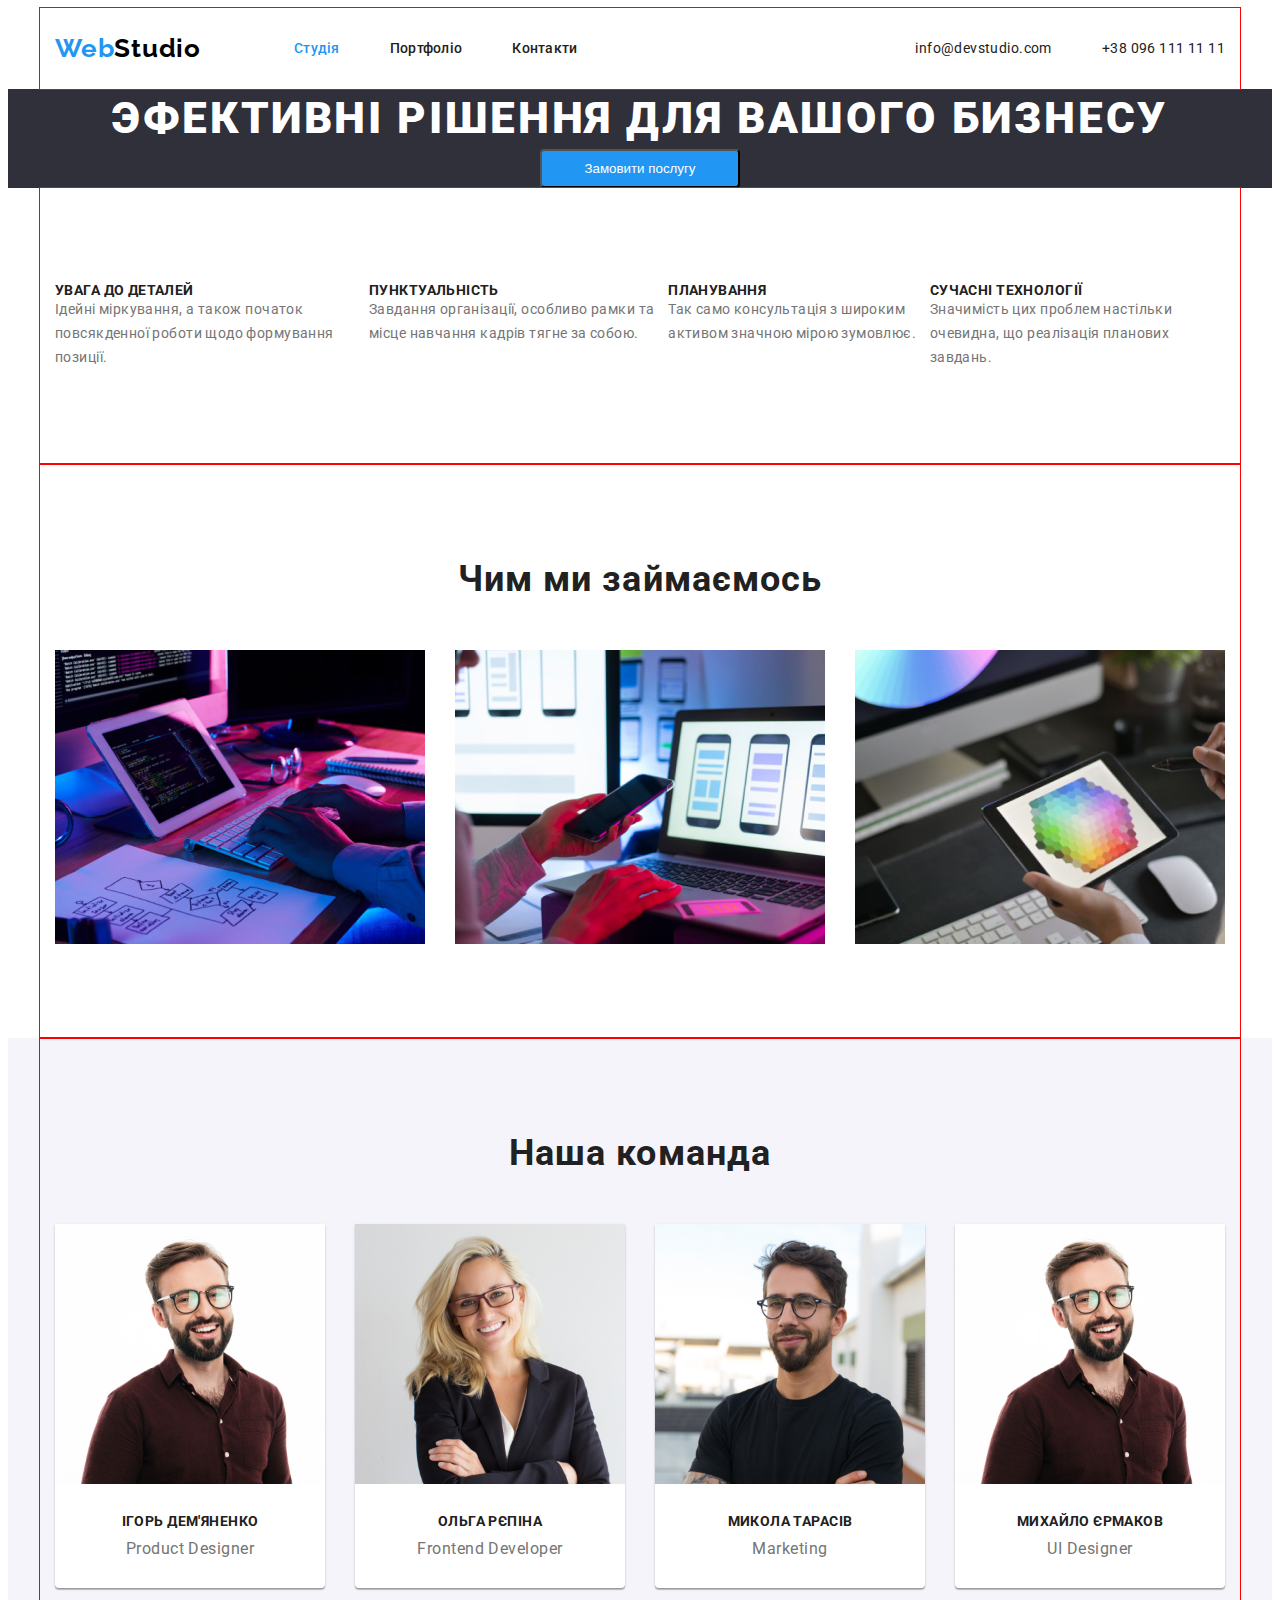
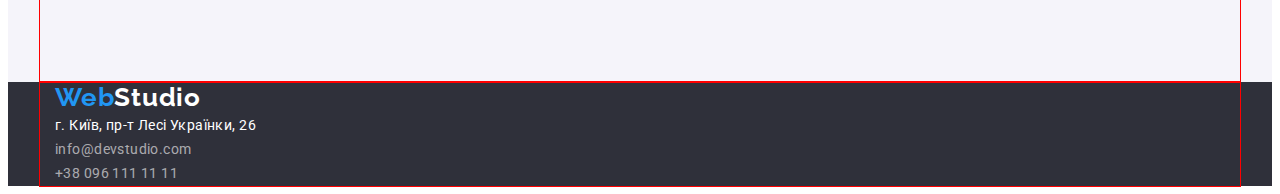
==== index.html @ a9e849f8 "Update index.html" ====
<!DOCTYPE html>
<html lang="uk">
<head>
  <meta charset="UTF-8">
  <meta http-equiv="X-UA-Compatible" content="IE=edge">
  <meta name="viewport" content="width=device-width, initial-scale=1.0">
  <link rel="stylesheet" href="https://cdnjs.cloudflare.com/ajax/libs/modern-normalize/1.1.0/modern-normalize.min.css"
    integrity="sha512-wpPYUAdjBVSE4KJnH1VR1HeZfpl1ub8YT/NKx4PuQ5NmX2tKuGu6U/JRp5y+Y8XG2tV+wKQpNHVUX03MfMFn9Q=="
    crossorigin="anonymous" referrerpolicy="no-referrer" />
  <link rel="preconnect" href="https://fonts.googleapis.com">
  <link rel="preconnect" href="https://fonts.gstatic.com" crossorigin>
  <link href="https://fonts.googleapis.com/css2?family=Raleway:wght@700&family=Roboto:wght@400;500;700;900&display=swap"
    rel="stylesheet">
  <link rel="stylesheet" href="./CSS/style.css">
  <title>Studio</title>
</head>
<body>
  <!-- Шапка сайту -->
  <header class="header">
    <!--Панель навігації-->
    <div class="container">
      <nav class="nav-bar">
        <a href="./index.html" class="logo-link"><span>Web</span>Studio</a>
        <ul class="site-nav list">
          <li class="item"><a href="./index.html" class="link current">Студія</a></li>
          <li class="item"><a href="./portfolio.html" class="link">Портфоліо</a></li>
          <li class="item"><a href="" class="link">Контакти</a></li>
        </ul>
      </nav>
      <!--Список контактів-->
      <ul class="contacts-list list">
        <li class="item"><a href="" class="link">info@devstudio.com</a></li>
        <li class="item"><a href="" class="link">+38 096 111 11 11</a></li>
      </ul>
    </div>
  </header>
  <main>
    <!--HERO-->
    <section class="hero">
      <h1 class="title">Эфективні рішення для вашого бизнесу</h1>
      <button type="button" class="hero-btn btn">Замовити послугу</button>
    </section>

    <!--Особливості(Features)-->
    <section class="features">
      <div class="container">
        <h2 class="section-title title visually-hidden">Наші особливості</h2>
        <ul class="features-list list">
          <li class="features-list-item">
            <h3 class="title">Увага до деталей</h3>
            <p>Ідейні міркування, а також початок повсякденної роботи щодо формування позиції.</p>
          </li>
          <li class="features-list-item">
            <h3 class="title">Пунктуальність</h3>
            <p>Завдання організації, особливо рамки та місце навчання кадрів тягне за собою.</p>
          </li>
          <li class="features-list-item">
            <h3 class="title">Планування</h3>
            <p>Так само консультація з широким активом значною мірою зумовлює.</p>
          </li>
          <li class="features-list-item">
            <h3 class="title">Сучасні технології</h3>
            <p>Значимість цих проблем настільки очевидна, що реалізація планових завдань.</p>
          </li>
        </ul>
      </div>
    </section>

    <!--Наші роботи(WORKS)-->
    <section class="works">
      <div class="container">
        <h2 class="section-title title">Чим ми займаємось</h2>
        <ul class="works-list list">
          <li class="works-list-item"><img src="./images/works/img1.jpg" alt="Людина друкує на клавіатурі" width="370" height="294"></li>
          <li class="works-list-item"><img src="./images/works/img2.jpg" alt="Людина тримає в руках смартфон" width="370" height="294"></li>
          <li class="works-list-item"><img src="./images/works/img3.jpg" alt="Людина тримає в руках планшет" width="370" height="294"></li>
        </ul>
      </div>
    </section>

    <!--Наша команда(OUR TEAM)-->
    <section class="team">
      <div class="container">
        <h2 class="section-title title">Наша команда</h2>
        <ul class="team-list list">
          <li class="team-card">
            <img src="./images/command/productdesigner.jpg" alt="Мужчина в рубашке и очках" width="270" height="260">
            <div class="team-card-content">  
            <h3 class="title">Ігорь Дем'яненко</h3>
            <p lang="en" class="position">Product Designer</p>
            </div>
          </li>
          <li class="team-card">
            <img src="./images/command/frontenddeveloper.jpg" alt="Девушка в пиджаке и очках" width="270" height="260">
            <div class="team-card-content">
              <h3 class="title">Ольга Рєпіна</h3>
              <p lang="en" class="position">Frontend Developer</p>
            </div>
          </li>
          <li class="team-card">
            <img src="./images/command/uidesigner.jpg" alt="Мужчина в черной футболке и очках" width="270" height="260">
            <div class="team-card-content">
              <h3 class="title">Микола Тарасів</h3>
              <p lang="en" class="position">Marketing</p>
            </div>
          </li>
          <li class="team-card">
            <img src="./images/command/productdesigner.jpg" alt="Мужчина в рубашке и очках" width="270" height="260">
            <div class="team-card-content">
              <h3 class="title">Михайло Єрмаков</h3>
              <p lang="en" class="position">UI Designer</p>
            </div>
          </li>
        </ul>
      </div>
    </section>
  </main>

  <!--Підвал-->
  <footer class="footer">
    <div class="container">
      <a href="" class="logo-link"><span>Web</span>Studio</a>
      <address class="adress">
        <ul class="adress-list list">
          <li>
            <a href="" class="map-link link">г. Київ, пр-т Лесі Українки, 26</a>
          </li>
          <li>
            <a href="" class="mail-link link">info@devstudio.com</a>
          </li>
          <li>
            <a href="" class="tel-link link">+38 096 111 11 11</a>
          </li>
        </ul>
      </address>
    </div>
  </footer>
</body>
</html>
---- CSS/style.css ----
:root {
  --main-white-color: #ffffff;
  --sec-white-color: #F5F4FA;
  --hero-footer-color: #2F303A;
  --p-text-color: #757575;
  --link-title-black: #212121;
  --logo-black-color: #000000;
  --accent-color: #2196F3;
  --accent-sec-color: #188ce8;
  --host-white: #ffffff99;
}


/* ==========ЗАГАЛЬНІ СТИЛІ============= */
* {
  box-sizing: border-box;
}

body {
  background-color: var(--main-white-color);
  color: var(--p-text-color);

  font-family: 'Roboto', sans-serif;
  font-style: normal;
  font-weight: 400;
  font-size: 14px;
  line-height: 1.71;
  letter-spacing: 0.03em;
  
}

h1,
h2,
h3,
h4,
h5,
h6,
p {
  margin: 0;
}

ul,
ol {
  margin: 0;
  padding: 0;
}

img {
  display: block;
}

.adress {
  font-style: normal;
}

.visually-hidden {
  position: absolute !important;
  clip: rect(1px 1px 1px 1px); /* IE6, IE7 */
  clip: rect(1px, 1px, 1px, 1px);
  padding: 0 !important;
  border: 0 !important;
  height: 1px !important;
  width: 1px !important;
  overflow: hidden;
}

.list {
  list-style: none;
}

.link {
  color: var(--link-title-black);
  text-decoration: none;
}

.site-nav .link.current {
  color: var(--accent-color);
}

.link:hover, .link:focus {
  color: var(--accent-color);
}


.logo-link span {
  color: var(--accent-color);
}
.logo-link {
  text-decoration: none;
}

.title {
  color: var(--link-title-black);
}

.section-title {
  margin-bottom: 50px;
  font-weight: 700;
  font-size: 36px;
  line-height: 42px;
  text-align: center;
  letter-spacing: 0.03em;
}

.container {
  max-width: 1200px;
  margin: 0 auto;
  padding: 0 15px;
  outline: 1px solid red;
}

.features .container,
.works .container,
.team .container {
  padding-top: 94px;
  padding-bottom: 94px;
}
/* ==========ЗАГАЛЬНІ СТИЛІ END============= */


/* =================HEADER===================*/
.header {
  background-color: var(--main-white-color);
}
.header .container {
  display: flex;
} 

.nav-bar {
  display: flex;
  align-items: center;
  padding: 25px 0;
}

.logo-link {
  margin-right: 93px;
  
  font-family: 'Raleway', sans-serif;
  font-style: normal;
  font-weight: 700;
  font-size: 26px;
  line-height: 1.19;
  letter-spacing: 0.03em;
  color: var(--logo-black-color);
}

.site-nav {
  display: flex;
}

.site-nav .item + .item {
  margin-left: 50px;
}

.site-nav .link {
  font-weight: 500;
  font-size: 14px;
  line-height: 1.14;
  letter-spacing: 0.02em;
  color: #212121;
}

.site-nav .link:hover,
.site-nav .link:focus {
  color: var(--accent-color);
}

.contacts-list {
  display: flex;
  align-items: center;
  margin-left: auto;
}

.contacts-list .item + .item {
  margin-left: 50px;
}

.contact-list .link {
  font-weight: 500;
  font-size: 14px;
  line-height: 1.14;
  letter-spacing: 0.02em;
}

.contact-list .link:hover,
.contact-list .link:focus {
  color: var(--accent-color);
}
/* =================HEADER END===================*/

/* ==================HERO======================= */
.hero {
  text-align: center;
  background-color: var(--hero-footer-color);
}

.hero-content {
  align-content: center;
}

.hero .title {
  color: var(--main-white-color);
  font-weight: 900;
  font-size: 44px;
  line-height: 1.36;
  text-align: center;
  letter-spacing: 0.06em;
  text-transform: uppercase;
}

.hero-btn {
  display: block;
  min-width: 200px;
  margin: 0 auto;
  padding: 10px 32px;
  /* box-shadow: 0px 4px 4px rgba(0, 0, 0, 0.15); */
  border-radius: 4px;
  background-color: var(--accent-color);
  color: var(--main-white-color);
  cursor: pointer;
}

.hero-btn:hover, 
.hero-btn:focus {
  background-color: var(--accent-sec-color);
}
/* ==================HERO END======================= */


/* =================FEATURES=================== */
.features-list {
  display: flex;
}

.features-list-item {
  
}

.features-list .title {
  font-weight: 700;
  font-size: 14px;
  line-height: 16px;
  letter-spacing: 0.03em;
  text-transform: uppercase;
}

/* =================FEATURES END=================== */


/* =================WORKS====================== */
.works-list {
  display: flex;
  flex-wrap: wrap;
  margin-left: -30px;
  margin-top: -30px;
}

.works-list-item {
  margin-left: 30px;
  margin-top: 30px;
}
/* =================WORKS END====================== */




/* Стилі OUR TEAM */
.team {
  background-color: var(--sec-white-color);
}

.team-list {
  display: flex;
  flex-wrap: wrap;
  margin-left: -30px;
  margin-top: -30px;
}
.team-card {
  margin-left: 30px;
  margin-top: 30px;
  box-shadow: 0px 1px 3px rgba(0, 0, 0, 0.12), 0px 1px 1px rgba(0, 0, 0, 0.14), 0px 2px 1px rgba(0, 0, 0, 0.2);
  border-radius: 0px 0px 4px 4px;
  background-color: var(--main-white-color);
}

.team-card-content {
  padding-top: 30px;
  padding-bottom: 30px;
}
.team-card .title {
  margin-bottom: 10px;
  font-weight: 700;
  font-size: 14px;
  line-height: 1.14;
  text-align: center;
  letter-spacing: 0.03em;
  text-transform: uppercase;
}
.team-card .position {
  font-size: 16px;
  line-height: 1.18;
  text-align: center;
  letter-spacing: 0.03em;
  color:var(--p-text-color);
}


/* Стилі FOOTER */
.footer {
  background-color: var(--hero-footer-color);
}

.footer .logo-link {
  color: var(--main-white-color);
}

.map-link {
  font-size: 14px;
  line-height: 1.71px;
  letter-spacing: 0.03em;
  color: var(--main-white-color)
}

.mail-link, .tel-link {
  font-size: 14px;
  line-height: 1.71px;
  letter-spacing: 0.03em;
  color: var(--host-white);
}

/* =====Стилі PORTFOLIO===== */
.filter-btn {
  background-color: var(--sec-white-color);
  font-weight: 500;
  font-size: 16px;
  line-height: 1.62;
  text-align: center;
  letter-spacing: 0.03em;
  color: var(--link-title-black);
}

.filter-btn:hover, .filter-btn:focus {
  background-color: var(--accent-color);
  color: var(--main-white-color);
}

.project-item .title {
  font-weight: 700;
  font-size: 18px;
  line-height: 2;
  letter-spacing: 0.06em;
  color: var(--link-title-black);
}

.project-description {
  font-weight: 400;
  font-size: 16px;
  line-height: 1.88;
  letter-spacing: 0.03em;
  color: var(--p-text-color);
}
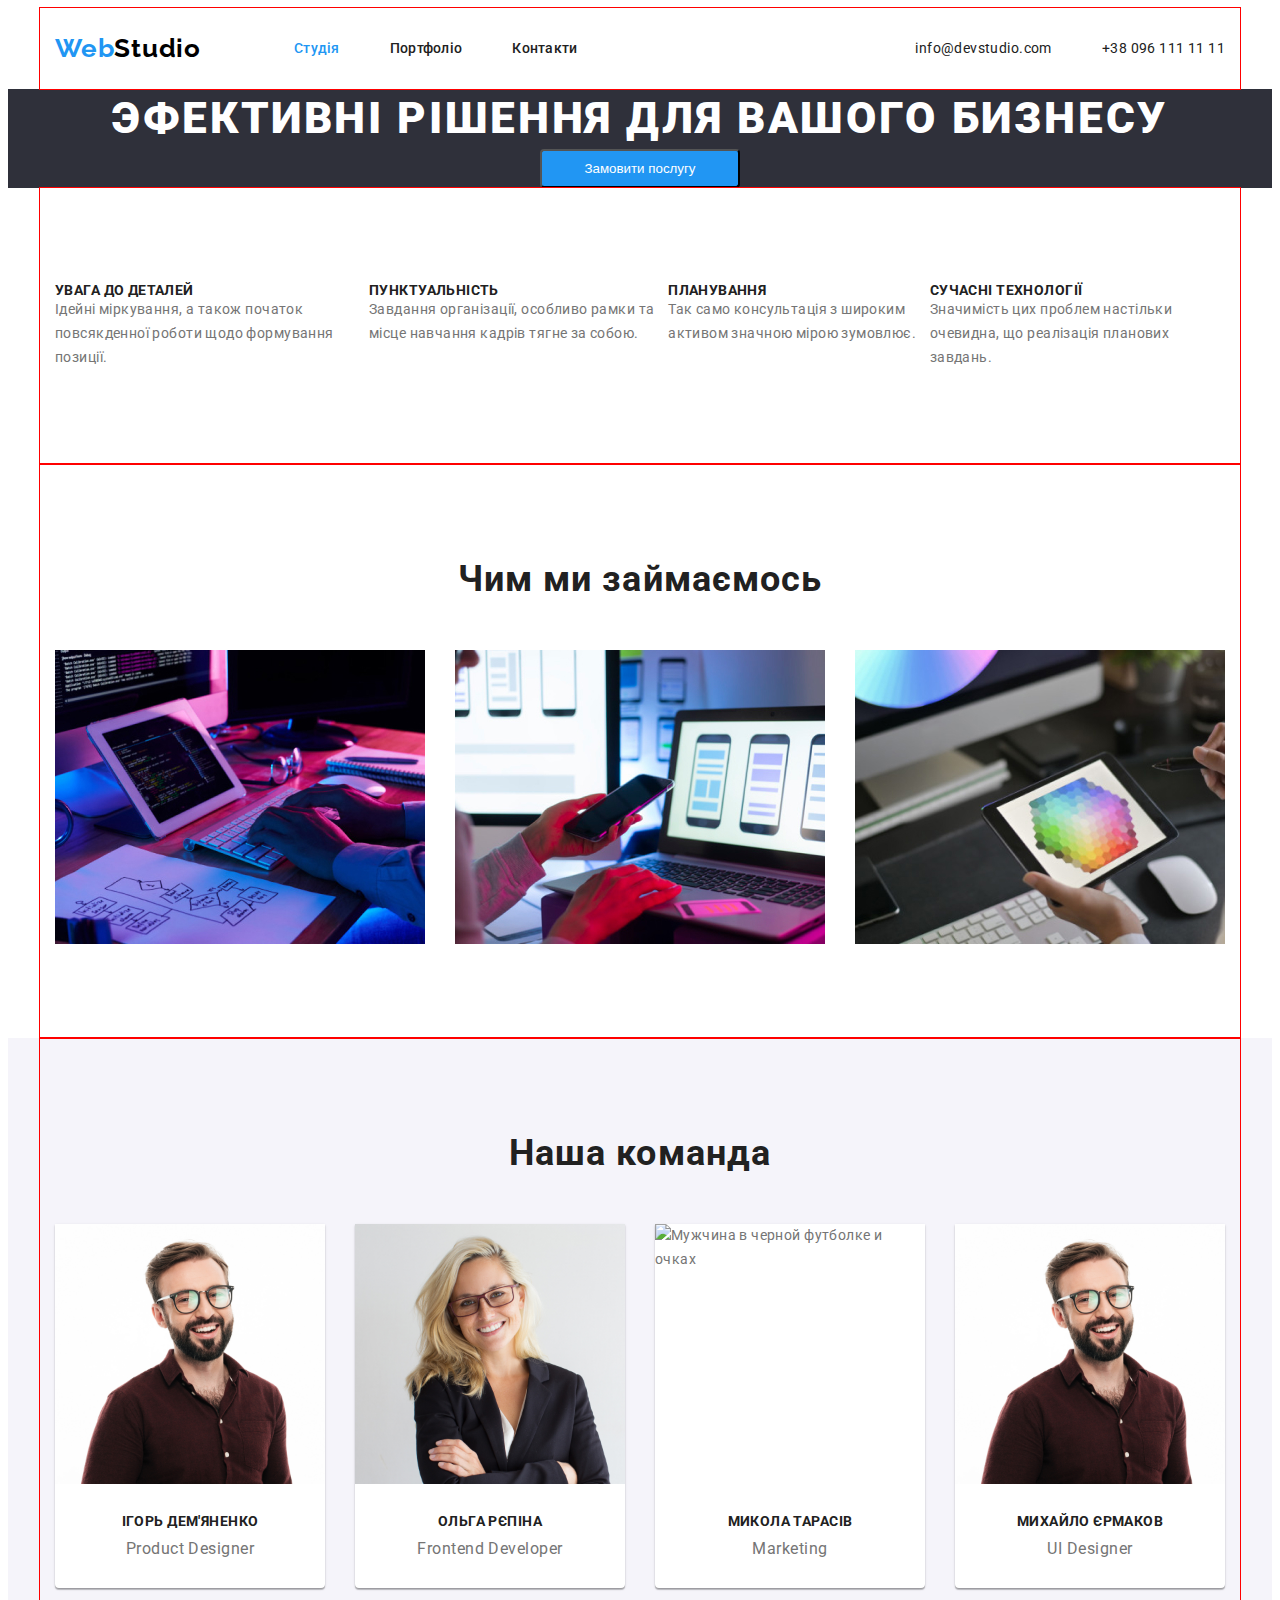
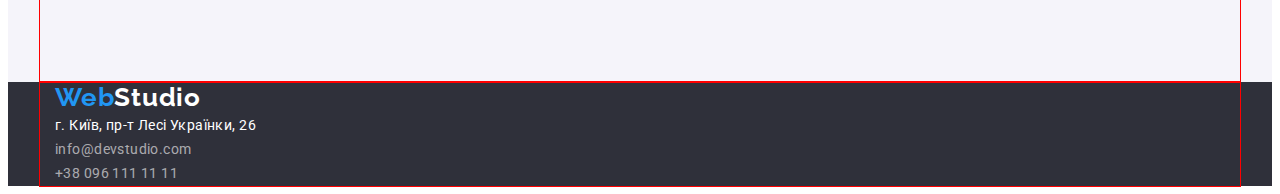
==== commit 8d62e1c2: "Update index.html" ====
--- a/index.html
+++ b/index.html
@@ -98,7 +98,7 @@
             </div>
           </li>
           <li class="team-card">
-            <img src="./images/command/uidesigner.jpg" alt="Мужчина в черной футболке и очках" width="270" height="260">
+            <img src="./images/command/marketing.jpg" alt="Мужчина в черной футболке и очках" width="270" height="260">
             <div class="team-card-content">
               <h3 class="title">Микола Тарасів</h3>
               <p lang="en" class="position">Marketing</p>
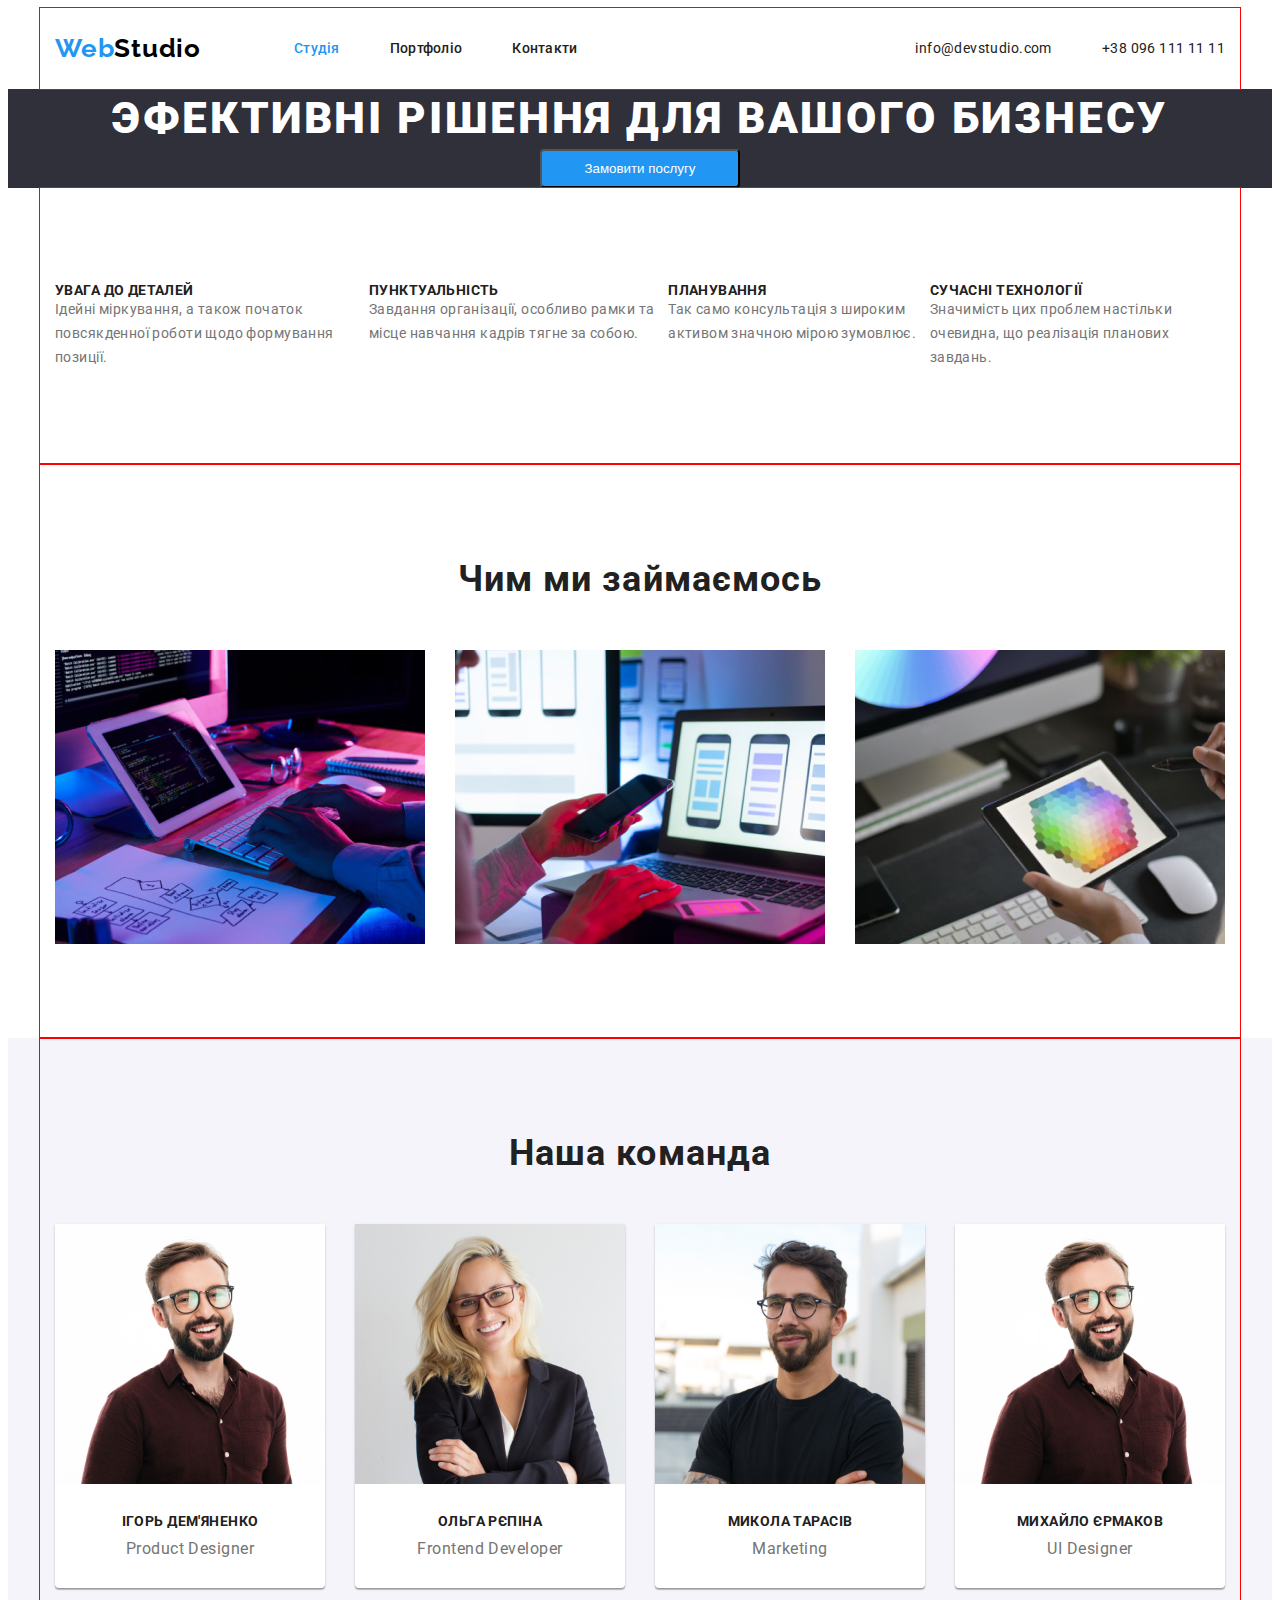
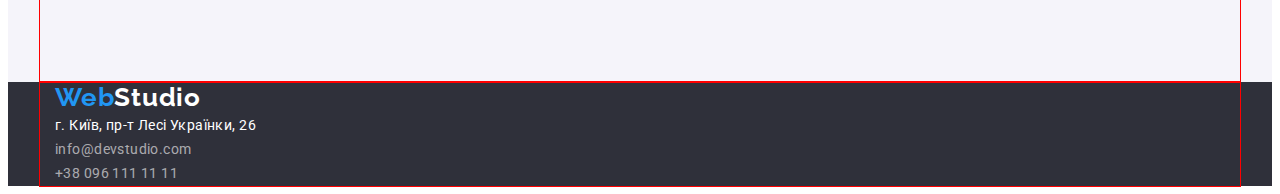
==== commit 89adf0f7: "Update index.html" ====
--- a/index.html
+++ b/index.html
@@ -98,7 +98,7 @@
             </div>
           </li>
           <li class="team-card">
-            <img src="./images/command/marketing.jpg" alt="Мужчина в черной футболке и очках" width="270" height="260">
+            <img src="./images/command/uidesigner.jpg" alt="Мужчина в черной футболке и очках" width="270" height="260">
             <div class="team-card-content">
               <h3 class="title">Микола Тарасів</h3>
               <p lang="en" class="position">Marketing</p>
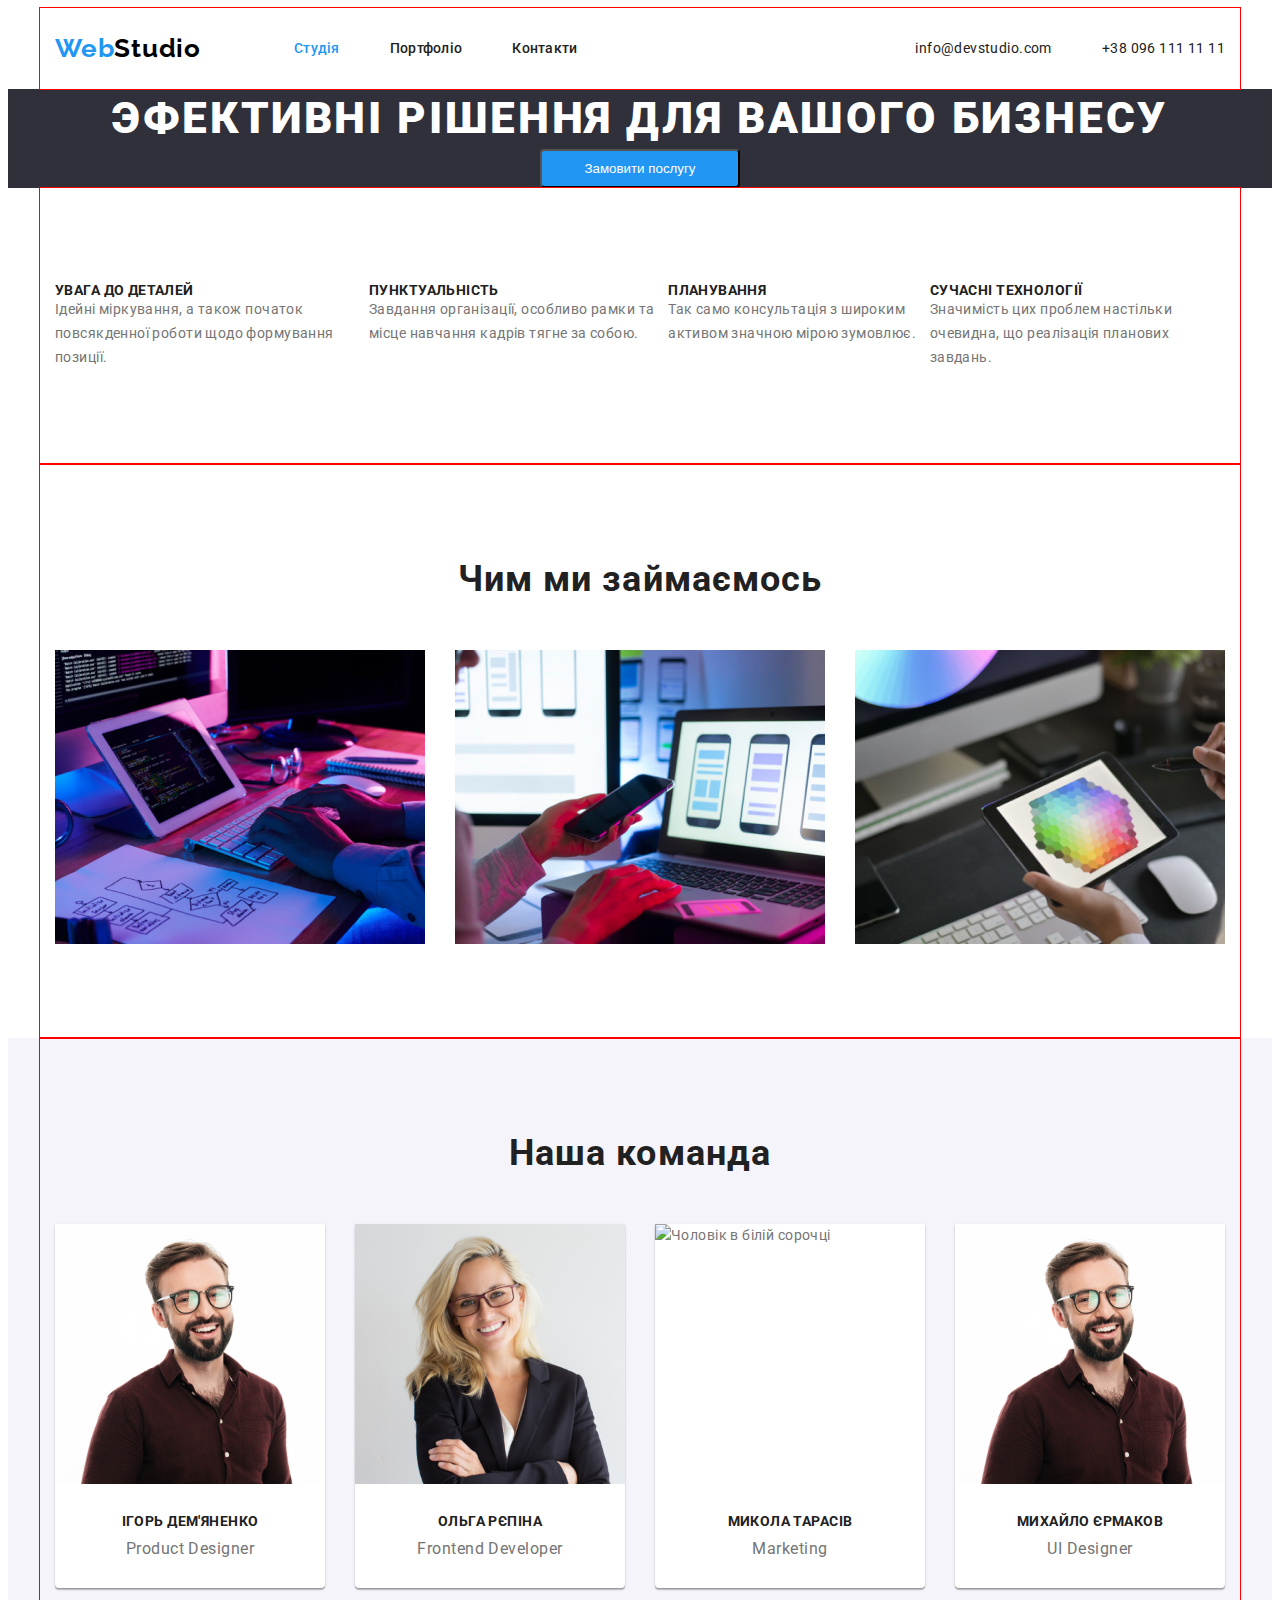
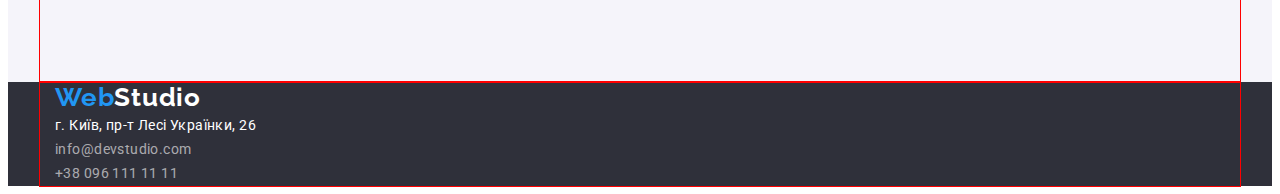
==== commit ea540f71: "Update index.html" ====
--- a/index.html
+++ b/index.html
@@ -84,28 +84,28 @@
         <h2 class="section-title title">Наша команда</h2>
         <ul class="team-list list">
           <li class="team-card">
-            <img src="./images/command/productdesigner.jpg" alt="Мужчина в рубашке и очках" width="270" height="260">
+            <img src="./images/command/productdesigner.jpg" alt="Чоловік в сорочці" width="270" height="260">
             <div class="team-card-content">  
             <h3 class="title">Ігорь Дем'яненко</h3>
             <p lang="en" class="position">Product Designer</p>
             </div>
           </li>
           <li class="team-card">
-            <img src="./images/command/frontenddeveloper.jpg" alt="Девушка в пиджаке и очках" width="270" height="260">
+            <img src="./images/command/frontenddeveloper.jpg" alt="Дівчина в піджаку і окулярах" width="270" height="260">
             <div class="team-card-content">
               <h3 class="title">Ольга Рєпіна</h3>
               <p lang="en" class="position">Frontend Developer</p>
             </div>
           </li>
           <li class="team-card">
-            <img src="./images/command/uidesigner.jpg" alt="Мужчина в черной футболке и очках" width="270" height="260">
+            <img src="./images/command/marketing.jpg" alt="Чоловік в білій сорочці" width="270" height="260">
             <div class="team-card-content">
               <h3 class="title">Микола Тарасів</h3>
               <p lang="en" class="position">Marketing</p>
             </div>
           </li>
           <li class="team-card">
-            <img src="./images/command/productdesigner.jpg" alt="Мужчина в рубашке и очках" width="270" height="260">
+            <img src="./images/command/productdesigner.jpg" alt="Чоловік в сорочці і окулярах" width="270" height="260">
             <div class="team-card-content">
               <h3 class="title">Михайло Єрмаков</h3>
               <p lang="en" class="position">UI Designer</p>
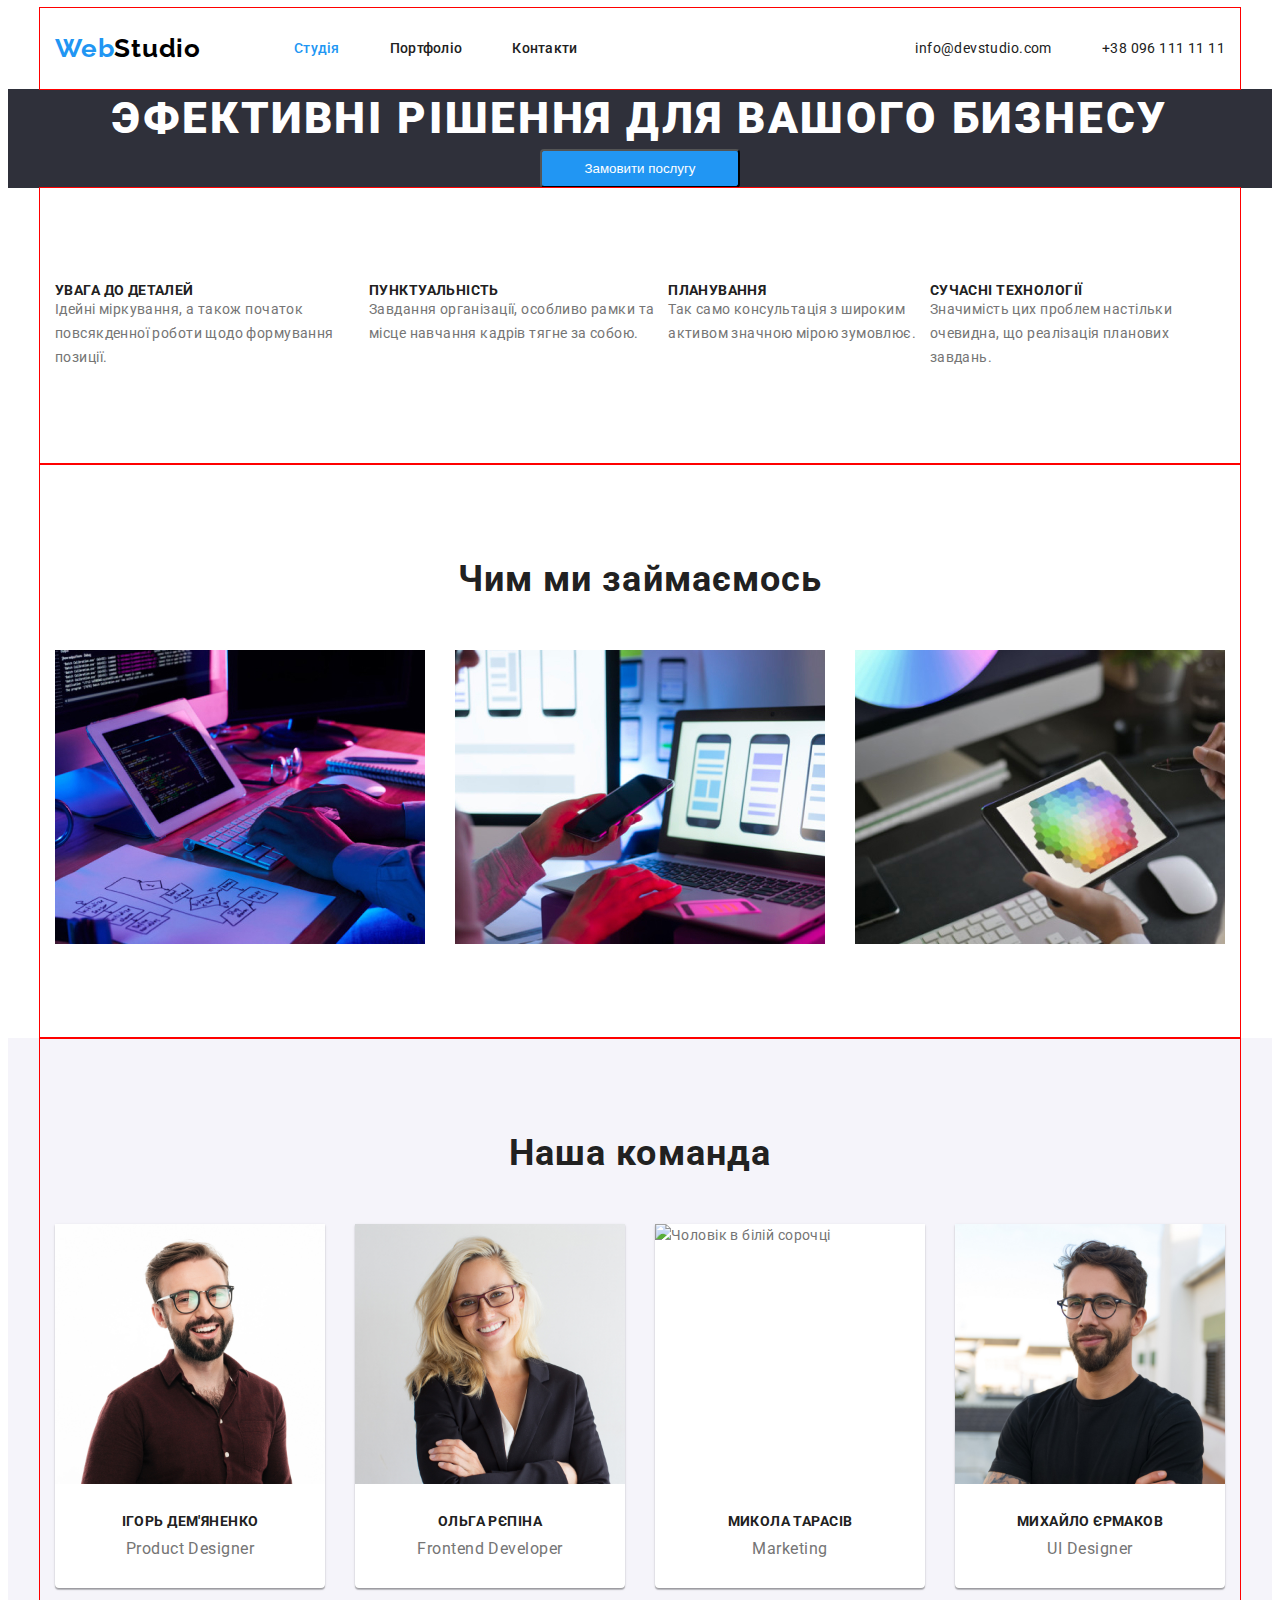
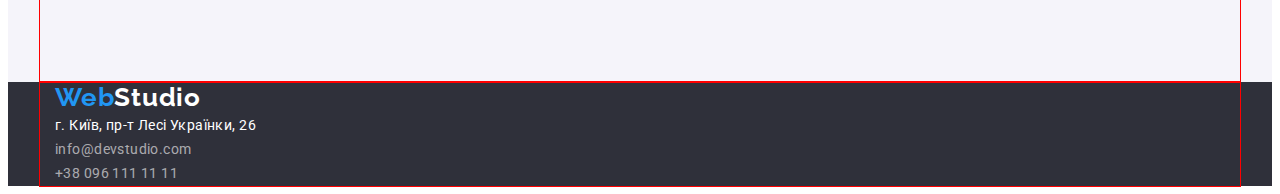
==== commit aa6c3010: "Update index.html" ====
--- a/index.html
+++ b/index.html
@@ -105,7 +105,7 @@
             </div>
           </li>
           <li class="team-card">
-            <img src="./images/command/productdesigner.jpg" alt="Чоловік в сорочці і окулярах" width="270" height="260">
+            <img src="./images/command/uidesigner.jpg" alt="Чоловік в сорочці і окулярах" width="270" height="260">
             <div class="team-card-content">
               <h3 class="title">Михайло Єрмаков</h3>
               <p lang="en" class="position">UI Designer</p>
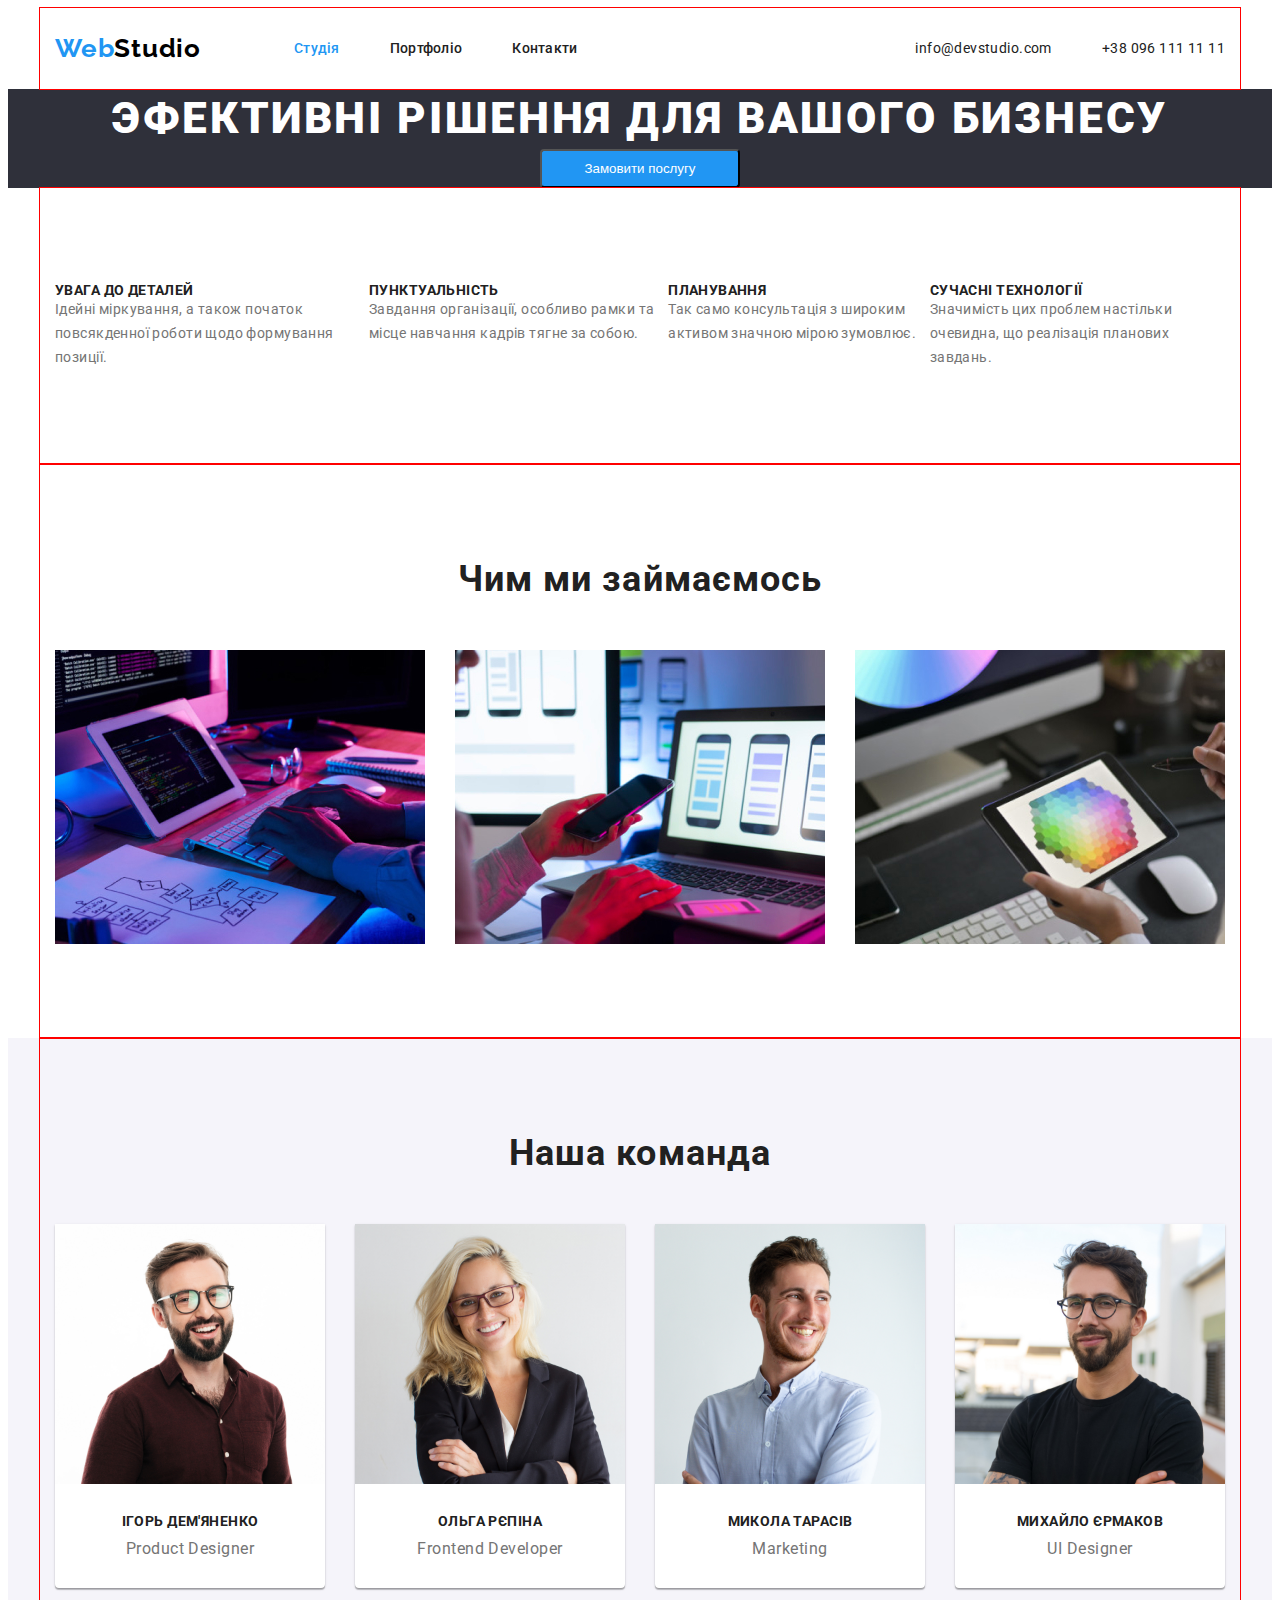
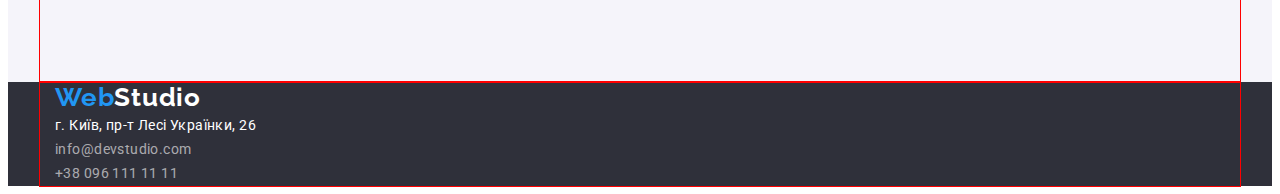
==== commit 68bed8c2: "rename mmarketing" ====
--- a/index.html
+++ b/index.html
@@ -98,7 +98,7 @@
             </div>
           </li>
           <li class="team-card">
-            <img src="./images/command/marketing.jpg" alt="Чоловік в білій сорочці" width="270" height="260">
+            <img src="./images/command/mmarketing.jpg" alt="Чоловік в білій сорочці" width="270" height="260">
             <div class="team-card-content">
               <h3 class="title">Микола Тарасів</h3>
               <p lang="en" class="position">Marketing</p>
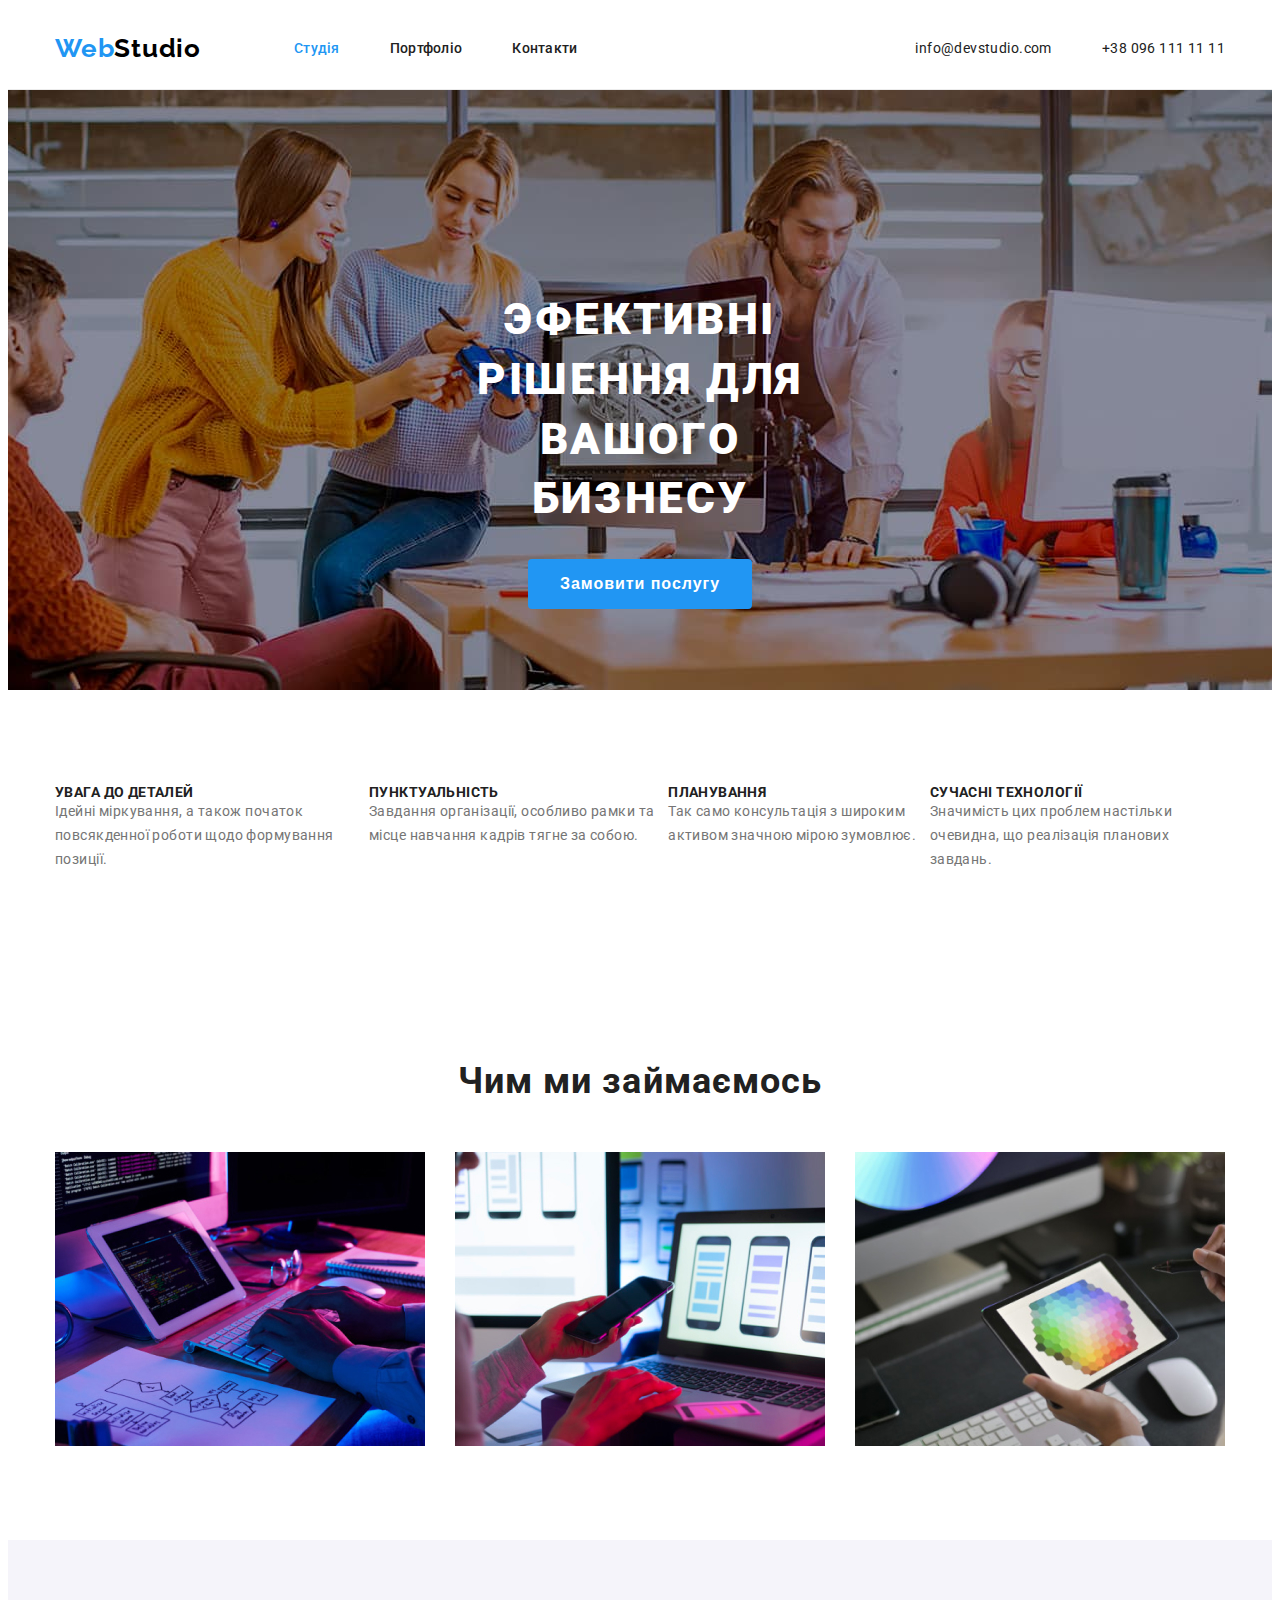
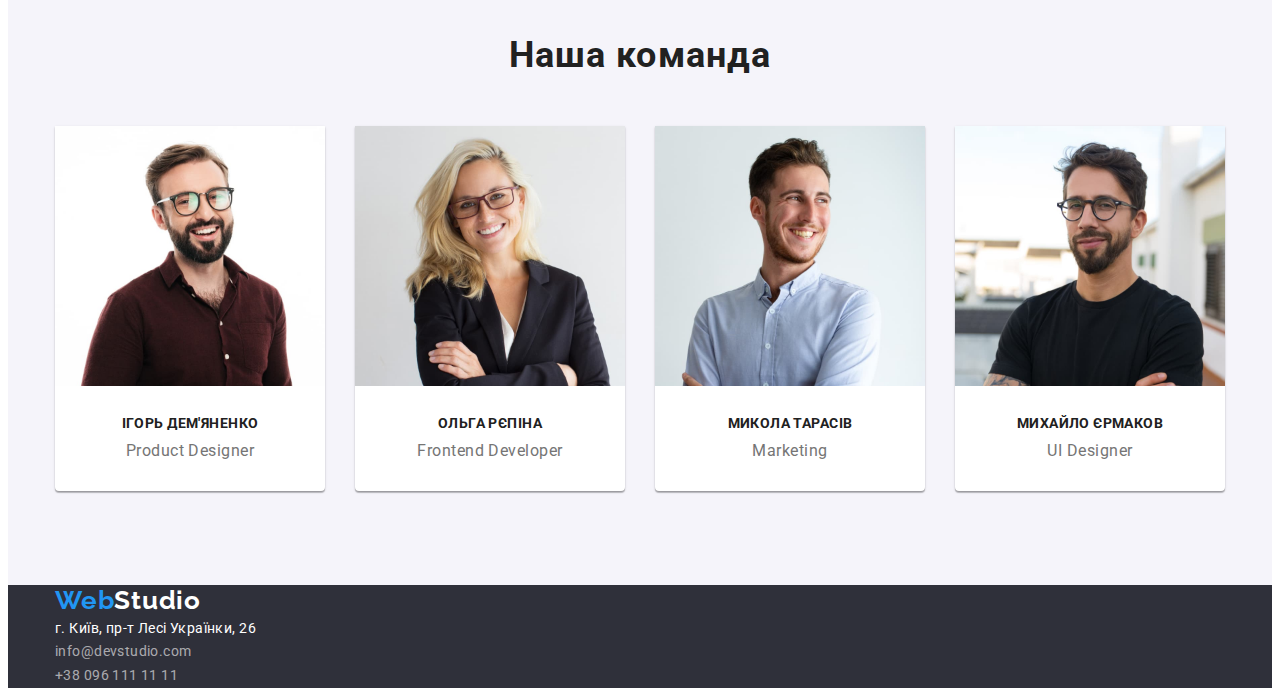
==== commit 75173cfc: "Update index.html" ====
--- a/index.html
+++ b/index.html
@@ -84,28 +84,28 @@
         <h2 class="section-title title">Наша команда</h2>
         <ul class="team-list list">
           <li class="team-card">
-            <img src="./images/command/productdesigner.jpg" alt="Чоловік в сорочці" width="270" height="260">
+            <img src="./images/command/productdesigner1.jpg" alt="Чоловік в сорочці" width="270" height="260">
             <div class="team-card-content">  
             <h3 class="title">Ігорь Дем'яненко</h3>
             <p lang="en" class="position">Product Designer</p>
             </div>
           </li>
           <li class="team-card">
-            <img src="./images/command/frontenddeveloper.jpg" alt="Дівчина в піджаку і окулярах" width="270" height="260">
+            <img src="./images/command/frontenddeveloper1.jpg" alt="Дівчина в піджаку і окулярах" width="270" height="260">
             <div class="team-card-content">
               <h3 class="title">Ольга Рєпіна</h3>
               <p lang="en" class="position">Frontend Developer</p>
             </div>
           </li>
           <li class="team-card">
-            <img src="./images/command/mmarketing.jpg" alt="Чоловік в білій сорочці" width="270" height="260">
+            <img src="./images/command/marketing1.jpg" alt="Чоловік в білій сорочці" width="270" height="260">
             <div class="team-card-content">
               <h3 class="title">Микола Тарасів</h3>
               <p lang="en" class="position">Marketing</p>
             </div>
           </li>
           <li class="team-card">
-            <img src="./images/command/uidesigner.jpg" alt="Чоловік в сорочці і окулярах" width="270" height="260">
+            <img src="./images/command/uidesigner1.jpg" alt="Чоловік в сорочці і окулярах" width="270" height="260">
             <div class="team-card-content">
               <h3 class="title">Михайло Єрмаков</h3>
               <p lang="en" class="position">UI Designer</p>
--- a/CSS/style.css
+++ b/CSS/style.css
@@ -106,12 +106,12 @@
   max-width: 1200px;
   margin: 0 auto;
   padding: 0 15px;
-  outline: 1px solid red;
 }
 
 .features .container,
 .works .container,
-.team .container {
+.team .container,
+.portfolio .container {
   padding-top: 94px;
   padding-bottom: 94px;
 }
@@ -121,6 +121,7 @@
 /* =================HEADER===================*/
 .header {
   background-color: var(--main-white-color);
+  border-bottom: 1px solid #ececec;
 }
 .header .container {
   display: flex;
@@ -190,8 +191,19 @@
 
 /* ==================HERO======================= */
 .hero {
+  max-width: 1600px;
+  height: 600px;
+  margin: 0 auto;
+  padding-top: 200px;
+  padding-bottom: 200px;
+  padding-left: 452px;
+  padding-right: 452px;
   text-align: center;
-  background-color: var(--hero-footer-color);
+  background-image: url(../images/backgrounds/new_foto.jpg);
+  background-repeat: no-repeat;
+  background-position: center;
+  background-size: 1600px 600px;
+  /* background-color: var(--hero-footer-color); */
 }
 
 .hero-content {
@@ -199,6 +211,7 @@
 }
 
 .hero .title {
+  margin-bottom: 30px;
   color: var(--main-white-color);
   font-weight: 900;
   font-size: 44px;
@@ -209,11 +222,20 @@
 }
 
 .hero-btn {
-  display: block;
+  display: flex;
+  justify-content: center;
+  align-items: center;
   min-width: 200px;
   margin: 0 auto;
   padding: 10px 32px;
+  font-size: 16px;
+  font-weight: 700;
+  font-size: 16px;
+  line-height: 1.88;
+  letter-spacing: .06em;
   /* box-shadow: 0px 4px 4px rgba(0, 0, 0, 0.15); */
+  border: 1px solid transparent;
+  border-style: none;
   border-radius: 4px;
   background-color: var(--accent-color);
   color: var(--main-white-color);
@@ -329,22 +351,61 @@
 }
 
 /* =====Стилі PORTFOLIO===== */
+
+.filter-list {
+  display: flex;
+  justify-content: center;
+  margin-bottom: 50px;
+}
+
+.filter-list-item + .filter-list-item {
+  margin-left: 8px;
+}
+
 .filter-btn {
-  background-color: var(--sec-white-color);
+  display: block;
+  min-width: 38px;
+  padding: 6px 22px;
+  border-radius: 4px;
   font-weight: 500;
   font-size: 16px;
   line-height: 1.62;
-  text-align: center;
   letter-spacing: 0.03em;
   color: var(--link-title-black);
-}
+  background-color: var(--sec-white-color);
+  border-style: none;
+  cursor: pointer;
+}
+
 
 .filter-btn:hover, .filter-btn:focus {
   background-color: var(--accent-color);
   color: var(--main-white-color);
-}
-
-.project-item .title {
+  box-shadow: 0px 3px 1px rgba(0, 0, 0, 0.1),
+              0px 1px 2px rgba(0, 0, 0, 0.08), 
+              0px 2px 2px rgba(0, 0, 0, 0.12);
+}
+
+.projects-list {
+  display: flex;
+  flex-wrap: wrap;
+  margin-left: -30px;
+  margin-top: -30px;
+}
+
+.projects-list-item {
+  max-width: 370px;
+  margin-left: 30px;
+  margin-top: 30px;
+  border-bottom: 1px solid #EEEEEE;
+}
+
+.card-description {
+  padding: 20px 24px;
+}
+
+.projects-list-item .title {
+  margin-bottom: 4px;
   font-weight: 700;
   font-size: 18px;
   line-height: 2;
